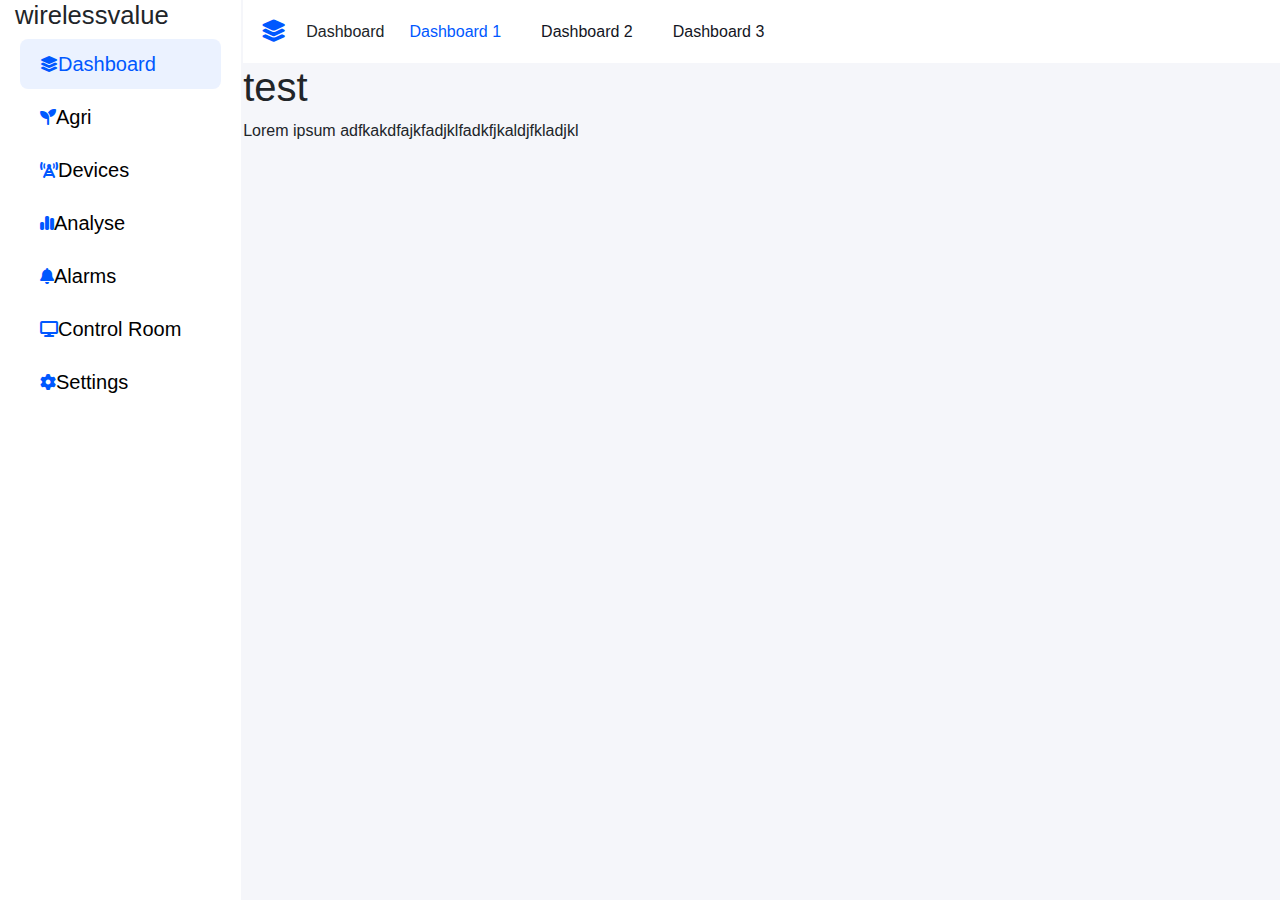
==== index.html @ d01e28e1 "update" ====
<!DOCTYPE html>
<html>
    <head>
        <meta name="viewport" content="width=device-width, initial-scale=1.0">
        <link rel="stylesheet" type="text/css" href="css/style.css">
        
        <link rel="stylesheet" href="https://cdn.jsdelivr.net/npm/bootstrap@4.6.2/dist/css/bootstrap.min.css">
        <script src="https://cdn.jsdelivr.net/npm/jquery@3.7.1/dist/jquery.slim.min.js"></script>
        <script src="https://cdn.jsdelivr.net/npm/popper.js@1.16.1/dist/umd/popper.min.js"></script>
        <script src="https://cdn.jsdelivr.net/npm/bootstrap@4.6.2/dist/js/bootstrap.bundle.min.js"></script>
        <link rel="stylesheet" href="https://cdnjs.cloudflare.com/ajax/libs/font-awesome/6.6.0/css/all.min.css"/>
        <title>Responsive test</title>
    </head>
    <body>
        <div class="row no-gutters">
            <div class="col-12">
                <div id="content">
                    <div id="blok1">
                        <nav>
                            <h2 id="logo">wirelessvalue</h2>
                            <ul>
                                <li class="activeNav"><a href="dashboard1.html"><i class="fa-solid fa-layer-group"></i><h5>Dashboard</h5></a></li>
                                <li><a href="agriClimate.html"><i class="fa-solid fa-seedling"></i><h5>Agri</h5></a></li>
                                <li><a href="devicesCards.html"><i class="fa-solid fa-tower-cell"></i><h5>Devices</h5></a></li>
                                <li class="hide"><a href="analyseGraph.html"><i class="fa-solid fa-chart-simple"></i><h5>Analyse</h5></a></li>
                                <li class="hide"><a href="alarmsAlarms.html"><i class="fa-solid fa-bell"></i><h5>Alarms</h5></a></li>
                                <li class="hide"><a href="control.html"><i class="fa-solid fa-display"></i><h5>Control Room</h5></a></li>
                                <li class="hide"><a href="settings.html"><i class="fa-solid fa-gear"></i><h5>Settings</h5></a></li>  
                                <li>
                                    <input type="checkbox" id="check" onclick="showNavbar()">
                                    <label for="check" class="checkbutton">
                                        <i id="menuIcon" class="fas fa-bars"></i>
                                    </label>
                                </li>     
                            </ul>
                        </nav>
                    </div>
                    <div id="blok2">
                        <div class="header">
                            <div class="headerContent">
                                <i class="fa-solid fa-layer-group blue headerIcon"></i>
                                <div>
                                    <h6>Dashboard</h6>
                                    <button onclick="showDropdown()" class="dropdownButton">Dashboard 1<i class="fa-solid fa-chevron-down"></i></button>
                                </div>
                            </div>
                            <div id="dropdownMenu" class="dropdownContent">
                                <a href="#" class="selectedDropdown"><i class="fa-solid fa-circle"></i>Dashboard 1</a>
                                <a href="#" class="black"><i class="fa-solid fa-circle"></i>Dashboard 2</a>
                                <a href="#" class="black"><i class="fa-solid fa-circle"></i>Dashboard 3</a>
                            </div>
                        </div> 
                        <div class="widget">
                            <h1>test</h1>
                            <p>Lorem ipsum adfkakdfajkfadjklfadkfjkaldjfkladjkl</p>   
                        </div> 
                    </div>
                    <div id="popUpNav">
                        <ul>
                            <li class="activePopUp" id="dashboard">
                                <a href="dashboard1.html" class="pageTitle"><i class="fa-solid fa-layer-group"></i><h5>Dashboard</h5></a>
                                <!-- <input type="checkbox" id="" onclick="">
                                <label for="navbarCheck" class="checkbutton">
                                    <i class="fa-solid fa-chevron-down gray"></i>
                                </label> -->
                            </li>
                            <li class="" id="agri">
                                <input type="checkbox" id="agriCheck" onclick="showSubMenu('agriCheck' ,'agri', 'agriSub')">
                                <label for="agriCheck" class="checkbutton pageTitle">
                                    <h5><i class="fa-solid fa-seedling"></i>Agri</h5>
                                    <i class="fa-solid fa-chevron-down gray"></i>
                                </label>
                                <ul class="subMenu " id="agriSub">
                                    <li><a href="agriClimate.html" class="subMenuTitle"><i class="fa-solid fa-circle"></i>Climate</a></li>
                                    <li><a href="agriHomogenity.html" class="subMenuTitle"><i class="fa-solid fa-circle"></i>Homogenity</a></li>
                                    <li><a href="agriWeight.html" class="subMenuTitle"><i class="fa-solid fa-circle"></i>Weight</a></li>
                                    <li><a href="agriSoil.html" class="subMenuTitle"><i class="fa-solid fa-circle"></i>Soil</a></li>
                                    <li><a href="agriLight.html" class="subMenuTitle"><i class="fa-solid fa-circle"></i>Light</a></li>
                                </ul>
                            </li>
                            <li class="" id="devices">
                                <input type="checkbox" id="devicesCheck" onclick="showSubMenu('devicesCheck' ,'devices', 'devicesSub')">
                                <label for="devicesCheck" class="checkbutton pageTitle">
                                    <h5><i class="fa-solid fa-tower-cell"></i>Devices</h5>
                                    <i class="fa-solid fa-chevron-down gray"></i>
                                </label>
                                <ul class="subMenu " id="devicesSub">
                                    <li><a href="devicesCards.html" class="subMenuTitle"><i class="fa-solid fa-circle"></i>Cards</a></li>
                                    <li><a href="devicesList.html" class="subMenuTitle"><i class="fa-solid fa-circle"></i>List</a></li>
                                    <li><a href="devicesMaps.html" class="subMenuTitle"><i class="fa-solid fa-circle"></i>Maps</a></li>
                                    <li><a href="devicesConnections.html" class="subMenuTitle"><i class="fa-solid fa-circle"></i>Connections</a></li>
                                </ul>
                            </li>
                            <li class="" id="analyse">
                                <input type="checkbox" id="analyseCheck" onclick="showSubMenu('analyseCheck' ,'analyse', 'analyseSub')">
                                <label for="analyseCheck" class="checkbutton pageTitle">
                                    <h5><i class="fa-solid fa-chart-simple"></i>Analyse</h5>
                                    <i class="fa-solid fa-chevron-down gray"></i>
                                </label>
                                <ul class="subMenu " id="analyseSub">
                                    <li><a href="analyseGraph.html" class="subMenuTitle"><i class="fa-solid fa-circle"></i>Graph</a></li>
                                    <li><a href="analyseList.html" class="subMenuTitle"><i class="fa-solid fa-circle"></i>List</a></li>
                                </ul>
                            </li>
                            <li class="" id="alarms">
                                <input type="checkbox" id="alarmsCheck" onclick="showSubMenu('alarmsCheck' ,'alarms', 'alarmsSub')">
                                <label for="alarmsCheck" class="checkbutton pageTitle">
                                    <h5><i class="fa-solid fa-bell"></i>Alarms</h5>
                                    <i class="fa-solid fa-chevron-down gray"></i>
                                </label>
                                <ul class="subMenu " id="alarmsSub">
                                    <li><a href="alarmsAlarms.html" class="subMenuTitle"><i class="fa-solid fa-circle"></i>Alarms</a></li>
                                    <li><a href="alarmsLogbook.html" class="subMenuTitle"><i class="fa-solid fa-circle"></i>Logbook</a></li>
                                    <li><a href="alarmsSettings.html" class="subMenuTitle"><i class="fa-solid fa-circle"></i>Settings</a></li>
                                </ul>
                            </li>
                            <li class="" id="reports">
                                <a href="control.html" class="pageTitle"><i class="fa-solid fa-display"></i></i><h5>Control Room</h5></a>
                                <!-- <input type="checkbox" class="navbarCheck" onclick="">
                                <label for="navbarCheck" class="checkbutton">
                                    <i class="fa-solid fa-chevron-down gray"></i>
                                </label> -->
                            </li>
                            <li class="" id="settings">
                                <a href="settings.html" class="pageTitle"><i class="fa-solid fa-gear"></i><h5>Settings</h5></a>
                                <!-- <input type="checkbox" class="navbarCheck" onclick="">
                                <label for="navbarCheck" class="checkbutton">
                                    <i class="fa-solid fa-chevron-down gray"></i>
                                </label> -->
                            </li>   
                        </ul>
                    </div>
                </div>
            </div>
        </div>
    </body>
    <script src="js/main.js"></script>
</html>
---- css/style.css ----
html,body {
    margin: 0;
    background-color: #F5F6FA;
}

* {
    padding: 0;
    margin: 0;
    text-decoration: none;
    list-style: none;
    box-sizing: border-box;
}

#content {
    display: flex;
}

#blok1 {
    width: 270px;
    background-color: #FFFFFF;
    height: 100vh;
    z-index: 10;
    border-right: 2px solid #F5F6FA;
}

#blok2 {
    width: 90%;
    background-color: #F5F6FA;
    height: 100vh;
}

.header {
    display: flex;
    align-items: center;
    width: 100%;
    height: 7vh;
    background-color: #FFFFFF;
    border-bottom: #7E84A3 3px;
}

.headerContent {
    display: flex;
    align-items: center;
    min-height: 100%;
    z-index: 1;
}

.header h6 {
    margin: 0;
    margin-left: 5px;
}

.headerIcon {
    font-size: 1.4em;
    margin-left: 18px;
    margin-right: 15px;
}

.dropdownContent {
    display: flex;
    background-color: #ffffff;
    border-radius:  0 0 10px 10px;
    transition: all .2s ease-out;
  }

.dropdownContent a {
    display: flex;
    justify-content: flex-start;
    align-items: center;
    margin-left: 15px;
    margin-right: 15px;
    margin-top: 3px;
    margin-bottom: 3px;
    padding-left: 10px;
    border-radius: 5px;
 }

 .dropdownContent i {
    margin: 0;
    margin-right: 5px;
    font-size: .4em;
    display: none;
 }

.dropdownContent a:hover {
    text-decoration: none;
    background-color: rgba(0, 88, 255, 0.08);
}

.dropdownButton {
    display: none;
    border: none;
    background-color: white;
    color: #7E84A3;
    padding-left: 5px;
    font-size: .8em;
}

.show {
    max-height: 200px !important;
    overflow: visible !important;
    padding-top: 15px;
    padding-bottom: 15px;
}

li a {
    display: flex;
    color: #000000;
}

li i {
    color: #0058FF;
}

nav li {
    display: flex;
    align-items: center;
    margin-bottom: 3px;   
    margin-right: 20px;
    border-radius: 8px;
    margin-left: 20px;
}

nav a {
    align-items: center;
    width: 100%;
    padding: 13px;
    padding-left: 20px;
}

nav h5 {
    margin: 0;
}

#logo {
    font-size: 1.6em;
    margin-left: 15px;
}

.activeNav {
    background-color: rgba(0, 88, 255, 0.08);
}

.activeNav a {
    color: #0058FF;
}

.activeNav i {
    color: #0058FF;
}

#popUpNav {
    display: block;
    position: fixed;
    width: 100%;
    bottom: 7%;
    max-height: 0px;
    overflow: hidden;
    background-color: #FFFFFF;
    border-radius: 25px 25px 0 0;
    z-index: 1;
    transition: all .2s ease-out;
    padding-left: 20px;
    padding-right: 20px;
}

.openNav {
    max-height: 650px !important;
    padding-top: 20px;   
    padding-bottom: 20px; 
}

#popUpNav h5 {
    margin: 0px;
}

#popUpNav i {
    margin-right: 8px;
}

#popUpNav ul {
    margin: 0;
}

#popUpNav li {
    display: flex;
    align-items: center;
    flex-wrap: wrap;
    margin-bottom: 3px;   
    padding-left: 15px;
    border-radius: 8px;
}

#popUpNav li a {
    width: 100%;
}

#popUpNav label {
    display: flex;
    width: 100%;
    align-items: center;
    justify-content: space-between;
    margin: 0;
}

.activePopUp {
    background-color: rgba(0, 88, 255, 0.08);
}

.activePopUp h5 {
    font-weight: bold;
    color: #0058FF;
}

li:hover {
    background-color: rgba(0, 88, 255, 0.08);
}

.selected {
    background-color: rgba(0, 88, 255, 0.08);
}

.selected i {
    color: #0058FF;
}

.selectedDropdown {
    color: #0058FF;
}

li a:hover {
    text-decoration: none;
    color: #131523;
}

.pageTitle {
    align-items: center;
    padding: 13px;
    padding-left: 20px;
}

.subMenuTitle {
    margin: 0;
    font-size: .9em;
    text-decoration: none;
}

.subMenu {
    width: 100%;
    max-height: 0px;
    color: #131523;
    font-weight: 400;
    overflow: hidden;
    transition: max-height .1s ease-in-out;
}

.selectedSubmenu i {
    color: #0058FF !important;
}

.selectedSubmenu {
    color: #0058FF;
}

.subMenu i {
    margin-top: 9px;
    margin-right: 18px;
    font-size: .4em;
    color: #131523;
}

.open {
    max-height: 200px;
}

.black {
    color: #131523;
}

.gray {
    color: #131523;
}

.blue {
    color: #0058FF;
}

.hide {
    display: flex;
}

.checkbutton {
    cursor: pointer;
    display: none;
}

#check {
    display: none;
}

#agriCheck {
    display: none;
}

#devicesCheck {
    display: none;
}

#analyseCheck {
    display: none;
}

#alarmsCheck {
    display: none;
}

@media screen and (max-width: 767px) {
    #content {
        display: block;
    }

    #blok1 {
        height: fit-content;
        width: 100%;
        display: flex;  
        justify-content: center;  
        align-items: center;  
        position: fixed;
        bottom: 0;
        border-right: 0;
        border-top: 2px solid #F5F6FA;
    }

    #blok2 {
        height: fit-content;
        width: 100%;
    }

    nav {
        width: 100%;
    }

    nav ul {
        display: flex;
        margin: 0;
        justify-content: space-evenly;
        padding-top: 15px;
    }

    nav ul li {
        margin: 0;
    }

    nav i {
        color: #7E84A3;
    }

    nav h5 {
        display: none;
    }

    #logo {
        display: none;  
    }

    .hide {
        display: none;
    }

    .activeNav {
        background-color: transparent;
    }

    .checkbutton {
        display: block;
    } 

    .header {
        flex-direction: column;
        align-items: flex-start;
    }

    .headerContent {
        justify-content: center;
    }

    .dropdownButton {
        display: block;
    }

    .dropdownContent {
        display: block;
        justify-content: center;
        flex-direction: column;
        overflow: hidden;
        border-top: 2px solid #F5F6FA;
        max-height: 0px;
        width: 100%;
    }

    .dropdownContent i {
        display: block;
    }

    .selectedDropdown {
        background-color: rgba(0, 88, 255, 0.08);
    }
}
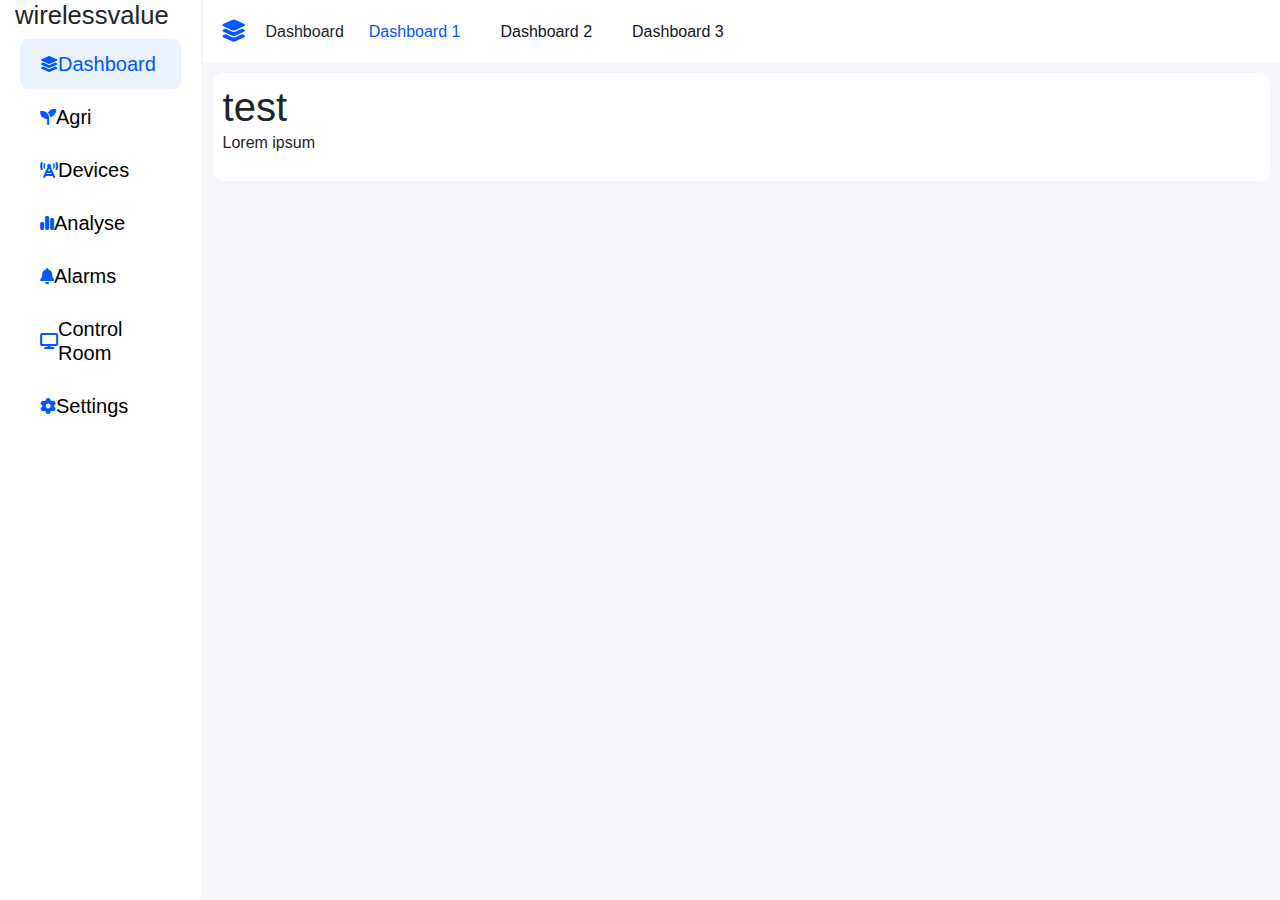
==== commit c4026456: "update" ====
--- a/index.html
+++ b/index.html
@@ -15,26 +15,24 @@
         <div class="row no-gutters">
             <div class="col-12">
                 <div id="content">
-                    <div id="blok1">
-                        <nav>
-                            <h2 id="logo">wirelessvalue</h2>
-                            <ul>
-                                <li class="activeNav"><a href="dashboard1.html"><i class="fa-solid fa-layer-group"></i><h5>Dashboard</h5></a></li>
-                                <li><a href="agriClimate.html"><i class="fa-solid fa-seedling"></i><h5>Agri</h5></a></li>
-                                <li><a href="devicesCards.html"><i class="fa-solid fa-tower-cell"></i><h5>Devices</h5></a></li>
-                                <li class="hide"><a href="analyseGraph.html"><i class="fa-solid fa-chart-simple"></i><h5>Analyse</h5></a></li>
-                                <li class="hide"><a href="alarmsAlarms.html"><i class="fa-solid fa-bell"></i><h5>Alarms</h5></a></li>
-                                <li class="hide"><a href="control.html"><i class="fa-solid fa-display"></i><h5>Control Room</h5></a></li>
-                                <li class="hide"><a href="settings.html"><i class="fa-solid fa-gear"></i><h5>Settings</h5></a></li>  
-                                <li>
-                                    <input type="checkbox" id="check" onclick="showNavbar()">
-                                    <label for="check" class="checkbutton">
-                                        <i id="menuIcon" class="fas fa-bars"></i>
-                                    </label>
-                                </li>     
-                            </ul>
-                        </nav>
-                    </div>
+                    <nav>
+                        <h2 id="logo">wirelessvalue</h2>
+                        <ul>
+                            <li class="activeNav"><a href="dashboard1.html"><i class="fa-solid fa-layer-group"></i><h5>Dashboard</h5></a></li>
+                            <li><a href="agriClimate.html"><i class="fa-solid fa-seedling"></i><h5>Agri</h5></a></li>
+                            <li><a href="devicesCards.html"><i class="fa-solid fa-tower-cell"></i><h5>Devices</h5></a></li>
+                            <li class="hide"><a href="analyseGraph.html"><i class="fa-solid fa-chart-simple"></i><h5>Analyse</h5></a></li>
+                            <li class="hide"><a href="alarmsAlarms.html"><i class="fa-solid fa-bell"></i><h5>Alarms</h5></a></li>
+                            <li class="hide"><a href="control.html"><i class="fa-solid fa-display"></i><h5>Control Room</h5></a></li>
+                            <li class="hide"><a href="settings.html"><i class="fa-solid fa-gear"></i><h5>Settings</h5></a></li>  
+                            <li>
+                                <input type="checkbox" id="check" onclick="showNavbar()">
+                                <label for="check" class="checkbutton">
+                                    <i id="menuIcon" class="fas fa-bars"></i>
+                                </label>
+                            </li>     
+                        </ul>
+                    </nav>
                     <div id="blok2">
                         <div class="header">
                             <div class="headerContent">
@@ -50,10 +48,12 @@
                                 <a href="#" class="black"><i class="fa-solid fa-circle"></i>Dashboard 3</a>
                             </div>
                         </div> 
-                        <div class="widget">
-                            <h1>test</h1>
-                            <p>Lorem ipsum adfkakdfajkfadjklfadkfjkaldjfkladjkl</p>   
-                        </div> 
+                        <div id="pageContent">
+                            <div class="widget">
+                                <h1>test</h1>
+                                <p>Lorem ipsum </p>   
+                            </div> 
+                        </div>   
                     </div>
                     <div id="popUpNav">
                         <ul>
--- a/css/style.css
+++ b/css/style.css
@@ -1,4 +1,4 @@
-html,body {
+body {
     margin: 0;
     background-color: #F5F6FA;
 }
@@ -15,14 +15,34 @@
     display: flex;
 }
 
-#blok1 {
-    width: 270px;
+nav {
+    width: max-content;
     background-color: #FFFFFF;
     height: 100vh;
     z-index: 10;
     border-right: 2px solid #F5F6FA;
 }
 
+nav li {
+    display: flex;
+    align-items: center;
+    margin-bottom: 3px;   
+    margin-right: 20px;
+    border-radius: 8px;
+    margin-left: 20px;
+}
+
+nav a {
+    align-items: center;
+    width: 100%;
+    padding: 13px;
+    padding-left: 20px;
+}
+
+nav h5 {
+    margin: 0;
+}
+
 #blok2 {
     width: 90%;
     background-color: #F5F6FA;
@@ -61,6 +81,7 @@
     background-color: #ffffff;
     border-radius:  0 0 10px 10px;
     transition: all .2s ease-out;
+    z-index: 1;
   }
 
 .dropdownContent a {
@@ -110,26 +131,6 @@
 
 li i {
     color: #0058FF;
-}
-
-nav li {
-    display: flex;
-    align-items: center;
-    margin-bottom: 3px;   
-    margin-right: 20px;
-    border-radius: 8px;
-    margin-left: 20px;
-}
-
-nav a {
-    align-items: center;
-    width: 100%;
-    padding: 13px;
-    padding-left: 20px;
-}
-
-nav h5 {
-    margin: 0;
 }
 
 #logo {
@@ -162,12 +163,13 @@
     transition: all .2s ease-out;
     padding-left: 20px;
     padding-right: 20px;
+    border-top: 2px solid #F5F6FA;
 }
 
 .openNav {
     max-height: 650px !important;
     padding-top: 20px;   
-    padding-bottom: 20px; 
+    padding-bottom: 15px; 
 }
 
 #popUpNav h5 {
@@ -186,7 +188,7 @@
     display: flex;
     align-items: center;
     flex-wrap: wrap;
-    margin-bottom: 3px;   
+    margin-bottom: 1px;   
     padding-left: 15px;
     border-radius: 8px;
 }
@@ -235,7 +237,7 @@
 
 .pageTitle {
     align-items: center;
-    padding: 13px;
+    padding: 10px;
     padding-left: 20px;
 }
 
@@ -319,7 +321,7 @@
         display: block;
     }
 
-    #blok1 {
+    nav {
         height: fit-content;
         width: 100%;
         display: flex;  
@@ -329,22 +331,22 @@
         bottom: 0;
         border-right: 0;
         border-top: 2px solid #F5F6FA;
+        height: 60px;
+        align-content: center;
     }
 
     #blok2 {
-        height: fit-content;
         width: 100%;
     }
 
-    nav {
-        width: 100%;
+    #pageContent {
+        padding-top: 9%;
     }
 
     nav ul {
         display: flex;
         margin: 0;
         justify-content: space-evenly;
-        padding-top: 15px;
     }
 
     nav ul li {
@@ -377,6 +379,7 @@
 
     .header {
         flex-direction: column;
+        position: absolute;
         align-items: flex-start;
     }
 
@@ -396,6 +399,7 @@
         border-top: 2px solid #F5F6FA;
         max-height: 0px;
         width: 100%;
+        border-bottom: 2px solid #F5F6FA;
     }
 
     .dropdownContent i {
@@ -407,7 +411,17 @@
     }
 }
 
-
-
-
-
+.widget {
+    background-color: white;
+    padding: 10px;
+    margin: 10px;
+    border-radius: 10px;
+}
+
+.widget h1 {
+    margin: 0;
+}
+
+
+
+
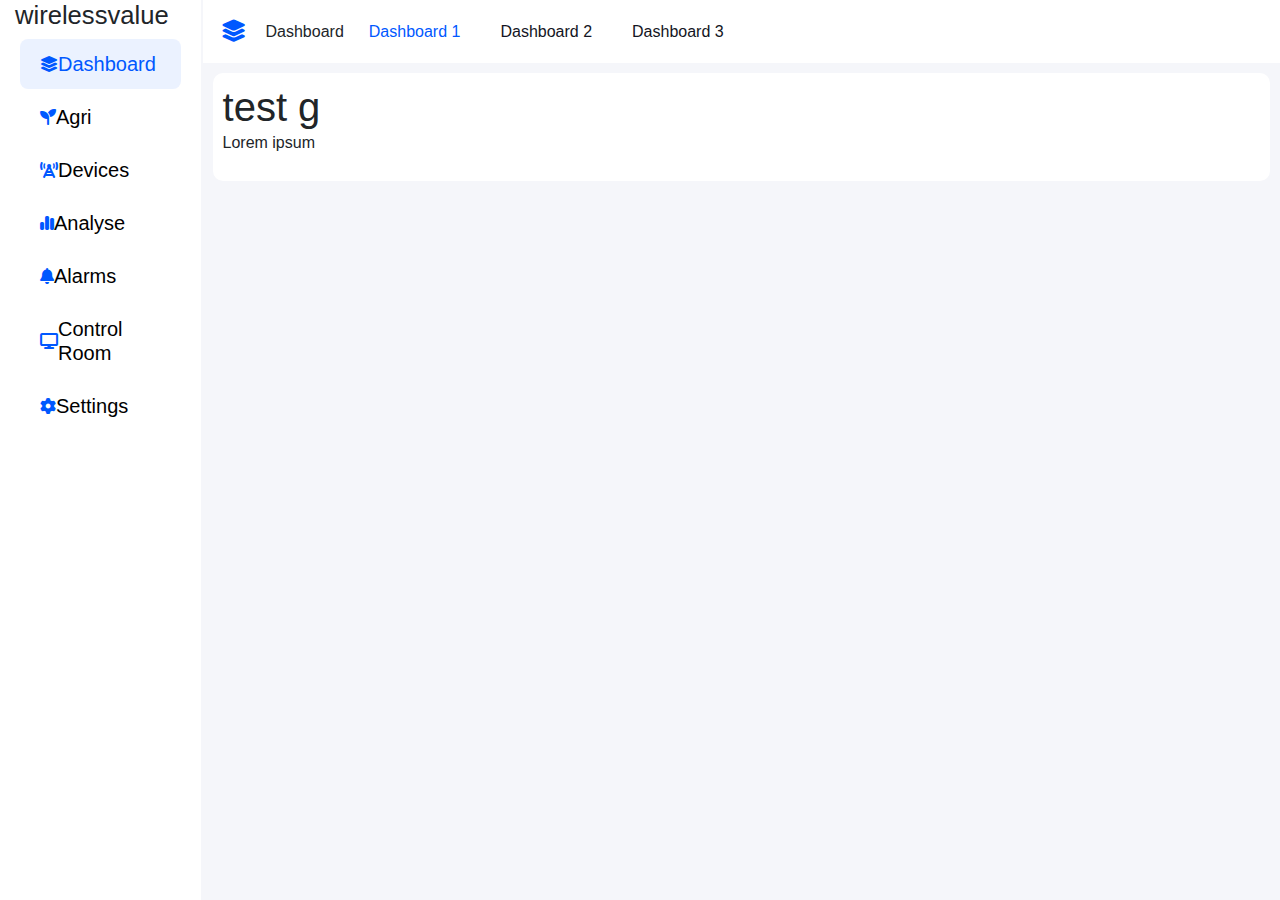
==== commit fa59519c: "test" ====
--- a/index.html
+++ b/index.html
@@ -50,7 +50,7 @@
                         </div> 
                         <div id="pageContent">
                             <div class="widget">
-                                <h1>test</h1>
+                                <h1>test g</h1>
                                 <p>Lorem ipsum </p>   
                             </div> 
                         </div>   
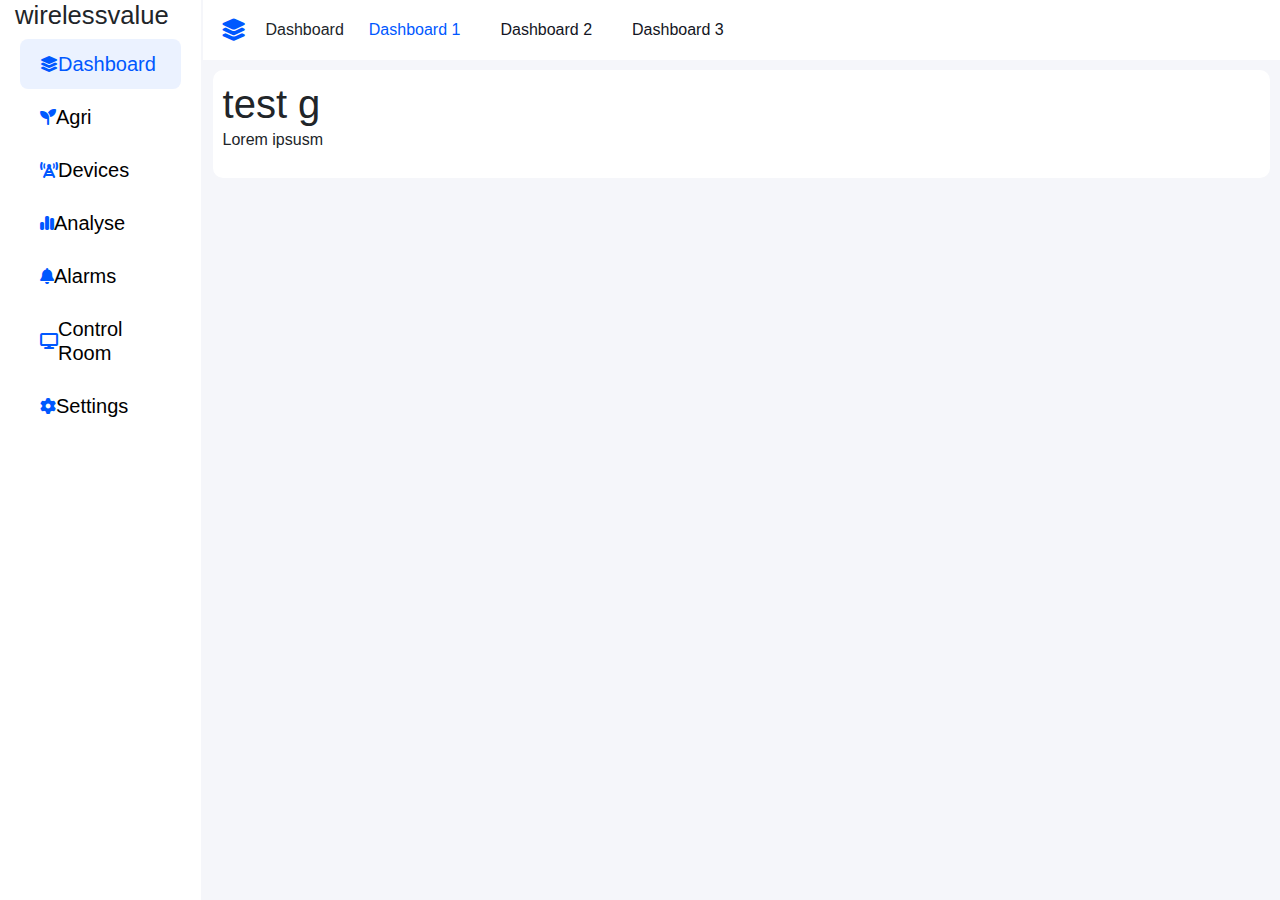
==== commit 13bbe6b1: "tets" ====
--- a/index.html
+++ b/index.html
@@ -51,7 +51,7 @@
                         <div id="pageContent">
                             <div class="widget">
                                 <h1>test g</h1>
-                                <p>Lorem ipsum </p>   
+                                <p>Lorem ipsusm </p>   
                             </div> 
                         </div>   
                     </div>
--- a/css/style.css
+++ b/css/style.css
@@ -53,7 +53,7 @@
     display: flex;
     align-items: center;
     width: 100%;
-    height: 7vh;
+    height: 60px;
     background-color: #FFFFFF;
     border-bottom: #7E84A3 3px;
 }
@@ -318,7 +318,7 @@
 
 @media screen and (max-width: 767px) {
     #content {
-        display: block;
+        display: flex;
     }
 
     nav {
@@ -340,7 +340,7 @@
     }
 
     #pageContent {
-        padding-top: 9%;
+        padding-top: 60px;
     }
 
     nav ul {
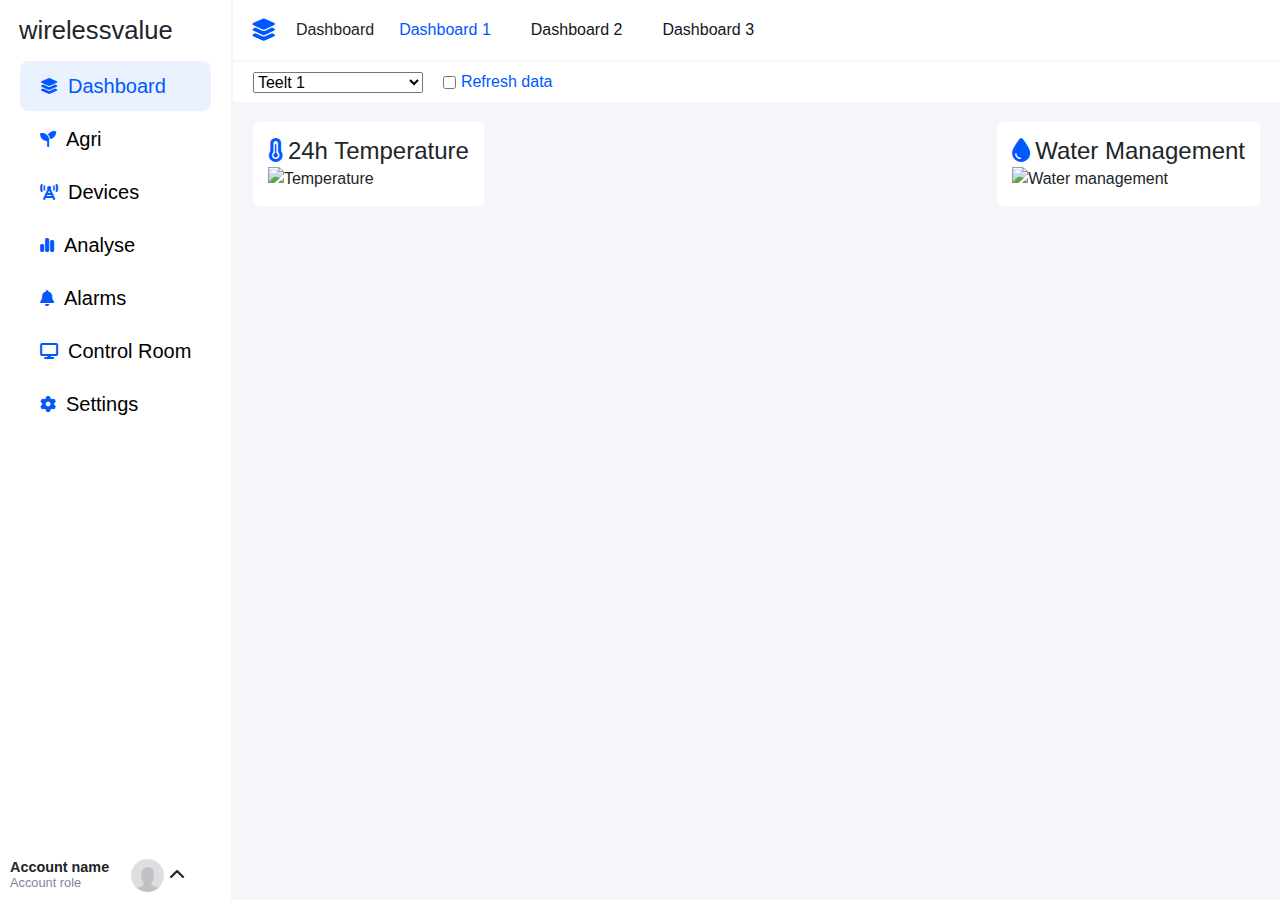
==== commit fa1635d6: "Added user information, changed the css of the navbar" ====
--- a/index.html
+++ b/index.html
@@ -18,7 +18,7 @@
                     <nav>
                         <h2 id="logo">wirelessvalue</h2>
                         <ul>
-                            <li class="activeNav"><a href="dashboard1.html"><i class="fa-solid fa-layer-group"></i><h5>Dashboard</h5></a></li>
+                            <li class="activeNav"><a href="index.html"><i class="fa-solid fa-layer-group"></i><h5>Dashboard</h5></a></li>
                             <li><a href="agriClimate.html"><i class="fa-solid fa-seedling"></i><h5>Agri</h5></a></li>
                             <li><a href="devicesCards.html"><i class="fa-solid fa-tower-cell"></i><h5>Devices</h5></a></li>
                             <li class="hide"><a href="analyseGraph.html"><i class="fa-solid fa-chart-simple"></i><h5>Analyse</h5></a></li>
@@ -32,6 +32,14 @@
                                 </label>
                             </li>     
                         </ul>
+                        <div class="userInfo">
+                            <div class="name">
+                                <p><b>Account name</b></p>
+                                <p class="role">Account role</p>
+                            </div>
+                            <img src="img/userplaceholder.jpg" alt="User profile picture">
+                            <i class="fa-solid fa-chevron-up"></i>
+                        </div>
                     </nav>
                     <div id="blok2">
                         <div class="header">
@@ -49,16 +57,33 @@
                             </div>
                         </div> 
                         <div id="pageContent">
-                            <div class="widget">
-                                <h1>test g</h1>
-                                <p>Lorem ipsusm </p>   
-                            </div> 
+                            <div class="contentChanger">
+                                <select name="teelt" id="teeltSelector">
+                                    <option value="teelt1">Teelt 1</option>
+                                    <option value="teelt2">Teelt 2</option>
+                                    <option value="teelt3">Teelt 3</option>
+                                </select> 
+                                <label for="refreshData" class="refreshCheck">
+                                    <input type="checkbox" id="refreshData">
+                                    <p>Refresh data</p>
+                                </label>
+                            </div>
+                            <div class="widgetContent">
+                                <div class="widget marginRight">
+                                    <h4><i class="fa-solid fa-temperature-three-quarters"></i>24h Temperature</h4>
+                                    <img src="img/temperature.PNG" alt="Temperature"> 
+                                </div> 
+                                <div class="widget marginLeft">
+                                    <h4><i class="fa-solid fa-droplet"></i>Water Management</h4>
+                                    <img src="img/water.PNG" alt="Water management">  
+                                </div>
+                            </div>
                         </div>   
                     </div>
                     <div id="popUpNav">
                         <ul>
                             <li class="activePopUp" id="dashboard">
-                                <a href="dashboard1.html" class="pageTitle"><i class="fa-solid fa-layer-group"></i><h5>Dashboard</h5></a>
+                                <a href="index.html" class="pageTitle"><i class="fa-solid fa-layer-group"></i><h5>Dashboard</h5></a>
                                 <!-- <input type="checkbox" id="" onclick="">
                                 <label for="navbarCheck" class="checkbutton">
                                     <i class="fa-solid fa-chevron-down gray"></i>
--- a/css/style.css
+++ b/css/style.css
@@ -1,4 +1,5 @@
-body {
+html, body {
+    height: 100%;
     margin: 0;
     background-color: #F5F6FA;
 }
@@ -16,8 +17,11 @@
 }
 
 nav {
-    width: max-content;
+    width: 20%;
+    min-width: 230px;
+    max-width: 270px;
     background-color: #FFFFFF;
+    position: relative;
     height: 100vh;
     z-index: 10;
     border-right: 2px solid #F5F6FA;
@@ -37,6 +41,10 @@
     width: 100%;
     padding: 13px;
     padding-left: 20px;
+}
+
+nav ul li i {
+    margin-right: 10px;
 }
 
 nav h5 {
@@ -135,7 +143,9 @@
 
 #logo {
     font-size: 1.6em;
-    margin-left: 15px;
+    margin-left: 19px;
+    margin-top: 15px;
+    margin-bottom: 15px;
 }
 
 .activeNav {
@@ -316,14 +326,110 @@
     display: none;
 }
 
+.contentChanger {
+    display: flex;
+    justify-content: flex-start;
+    align-items: center;
+    padding: 20px;
+    height: 30px;
+    background-color: white;
+    border-top: 2px solid #F5F6FA;
+}
+
+#teeltSelector {
+    width: 170px;
+    margin-right: 20px;
+}
+
+.refreshCheck {
+    display: flex;
+    align-items: center;
+    margin: 0;
+    color: #0058FF;
+}
+
+.contentChanger p {
+    margin: 0;
+    margin-left: 5px;
+}
+
+.widgetContent {
+    display: flex;
+    justify-content: space-between;
+    flex-wrap: nowrap;
+    padding: 20px;
+}
+
+.marginLeft {
+    margin-left: 10px;
+}
+
+.marginRight {
+    margin-right: 10px;
+}
+
+
+.widget {
+    background-color: white;
+    max-width: 50%;
+    border-radius: 5px;
+    padding: 15px;
+    margin-bottom: 10px;
+}
+
+.widget h4 {
+    margin: 0;
+}
+
+.widget i {
+    color: #0058FF;
+    margin-right: 5px;
+}
+
+.widget img {
+    max-width: 100%;
+    height: auto;
+}
+
+.widget p {
+    margin: 0;
+}
+
+.userInfo {
+    display: flex;
+    align-items: center;
+    margin-left: 10px;
+    margin-bottom: 8px;
+    position: absolute;
+    bottom: 0;
+    line-height: 15px;
+}
+
+.userInfo p {
+    margin: 0;
+    font-size: .9em;
+}
+
+.userInfo img {
+    max-width: 15%;
+    height: 15%;
+    border-radius: 50%;
+    margin-right: 5px;
+}
+
+.name {
+    margin-right: 10%;
+}
+
+.role {
+    color: #7E84A3;
+    font-size: 0.8em !important;
+}
+
 @media screen and (max-width: 767px) {
-    #content {
-        display: flex;
-    }
-
     nav {
-        height: fit-content;
         width: 100%;
+        max-width: 100%;
         display: flex;  
         justify-content: center;  
         align-items: center;  
@@ -362,7 +468,7 @@
     }
 
     #logo {
-        display: none;  
+        display: none; 
     }
 
     .hide {
@@ -409,19 +515,38 @@
     .selectedDropdown {
         background-color: rgba(0, 88, 255, 0.08);
     }
-}
-
-.widget {
-    background-color: white;
-    padding: 10px;
-    margin: 10px;
-    border-radius: 10px;
-}
-
-.widget h1 {
-    margin: 0;
-}
-
-
-
-
+
+    .contentChanger {
+        justify-content: space-between;
+        background-color: transparent;
+    }
+
+    .widget {
+        min-width: fit-content;
+        margin-bottom: 20px;
+    }
+
+    .widgetContent {
+        flex-wrap: wrap;
+    }
+
+    .marginLeft {
+        margin-left: 0px;
+    }
+
+    .marginRight {
+        margin-right: 0px;
+    }
+
+    .userInfo {
+        display: none;
+    }
+}
+
+
+
+
+
+
+
+
